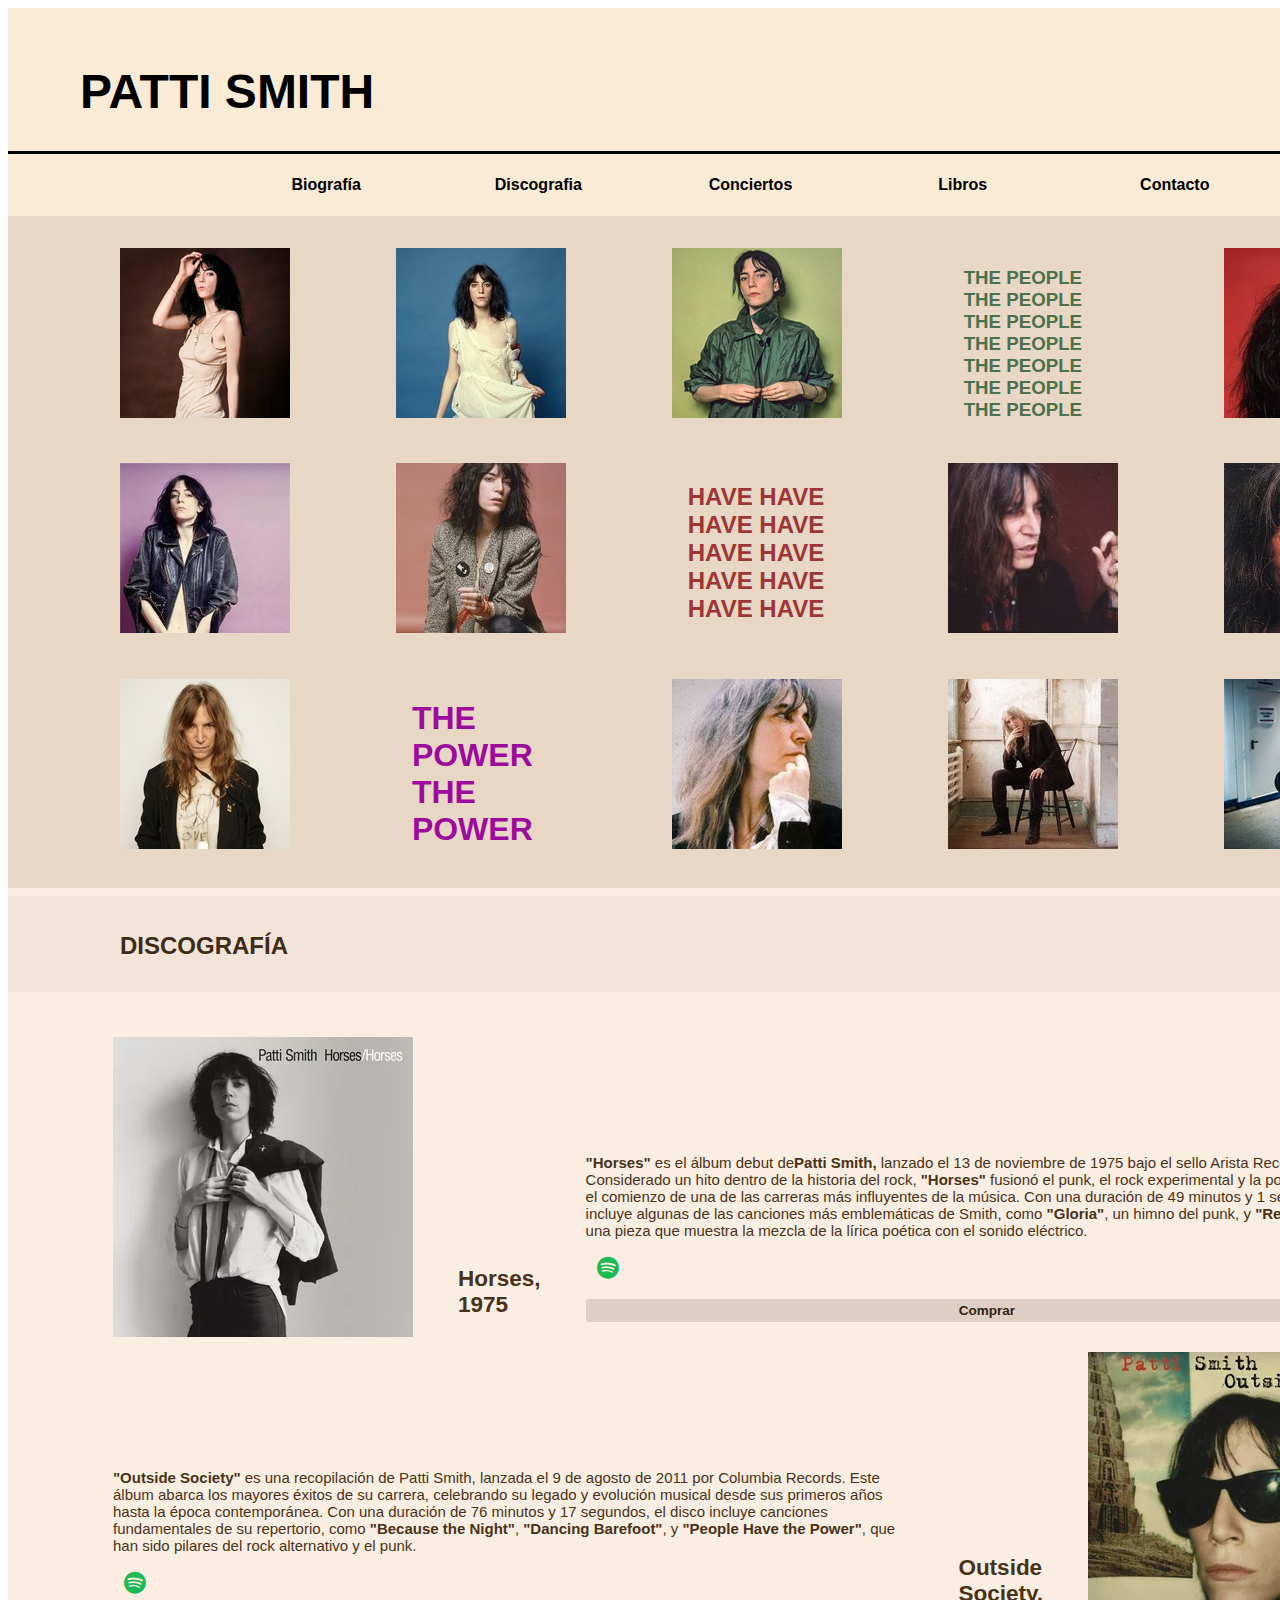
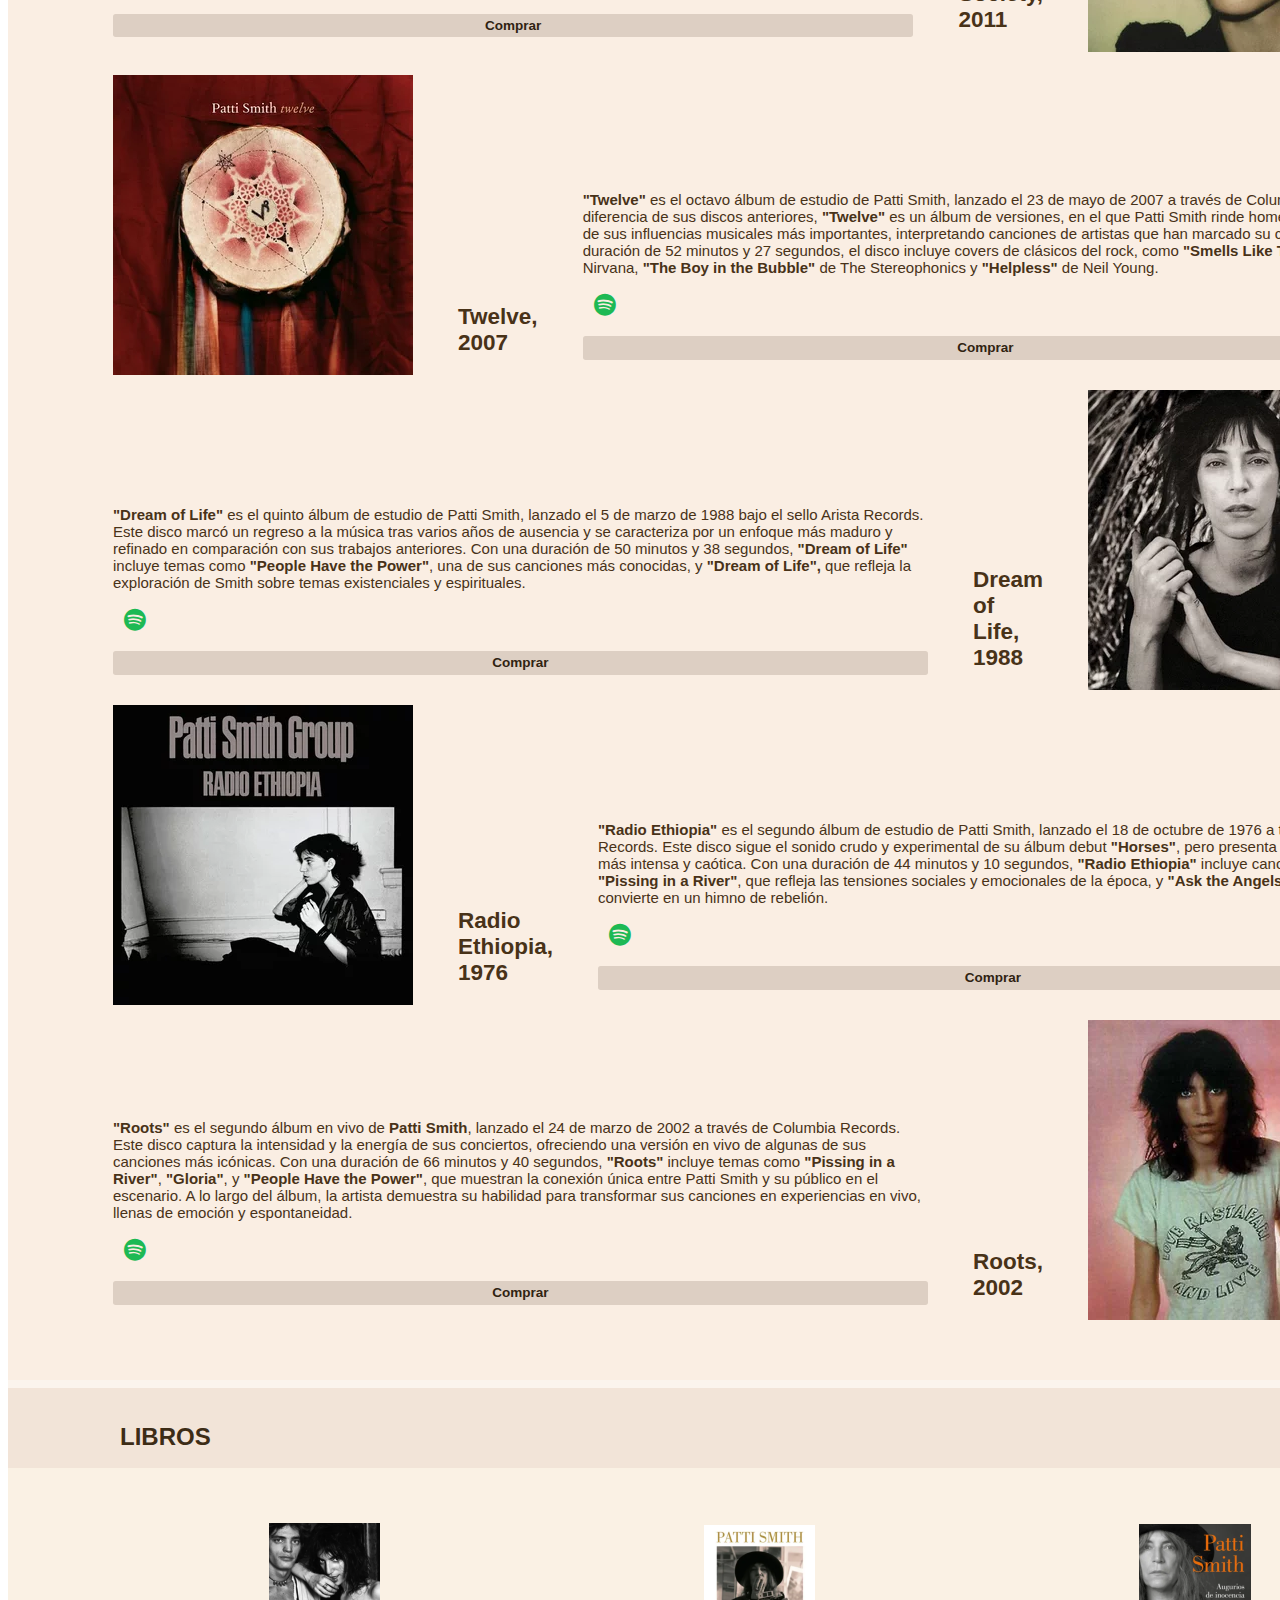
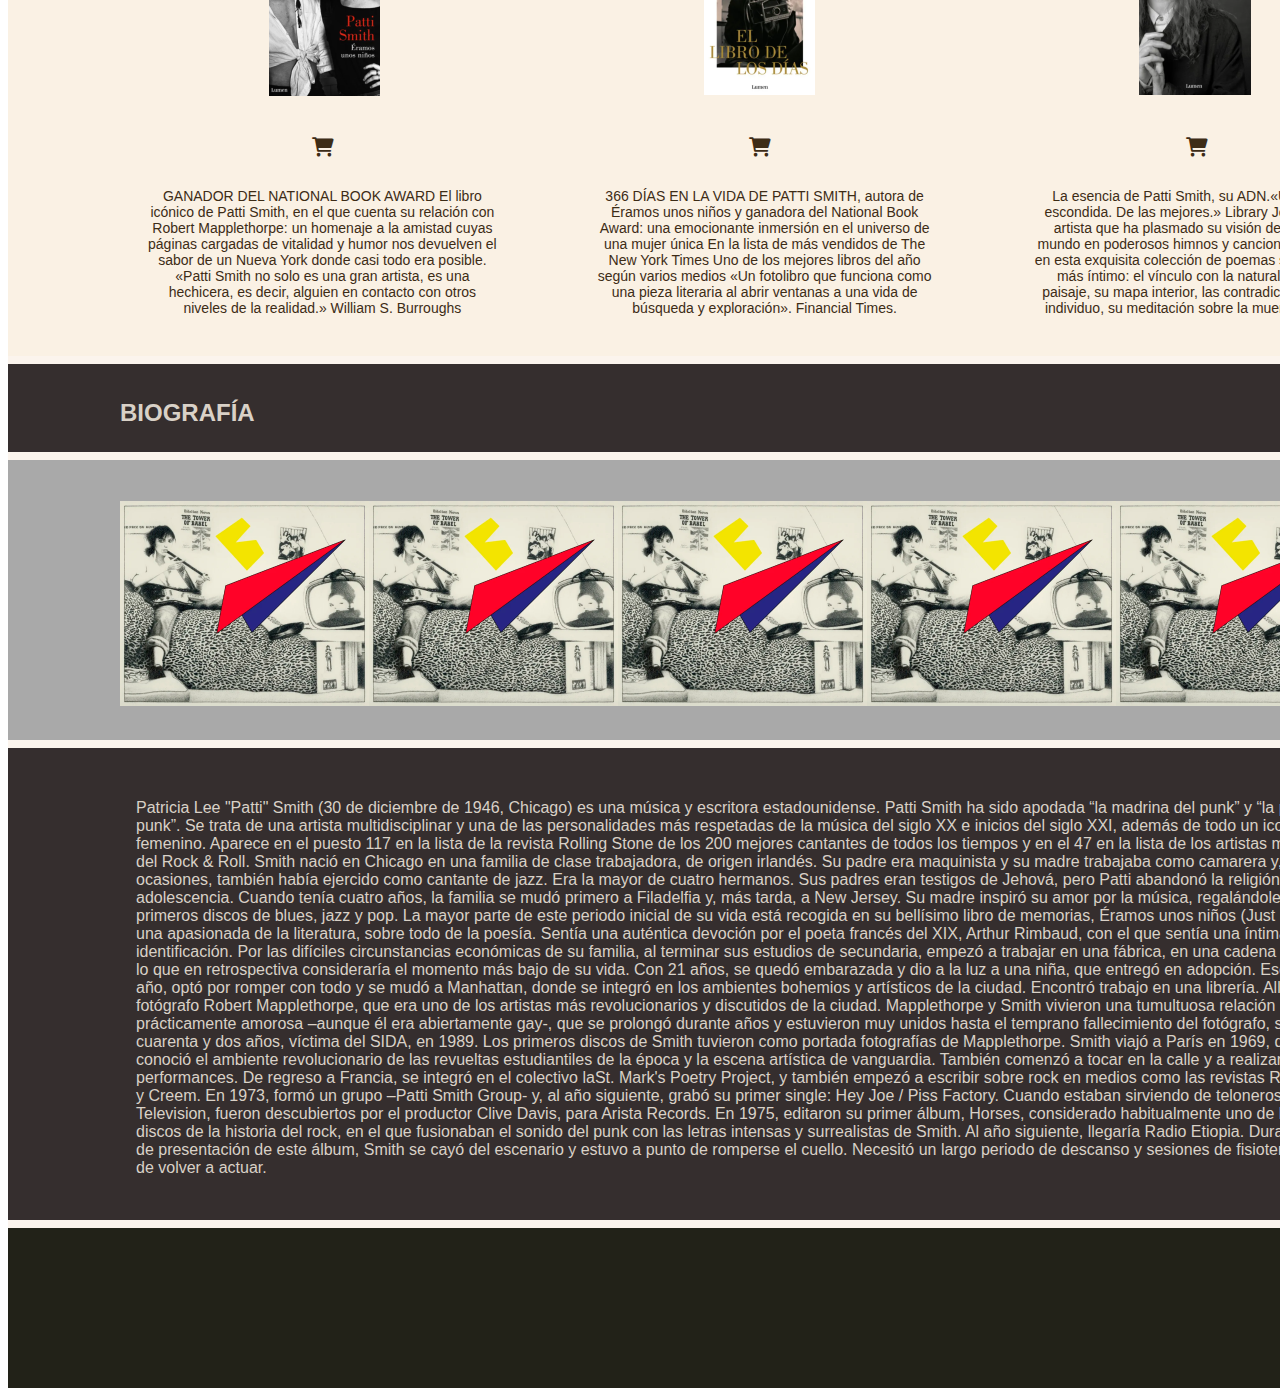
==== index.html @ 3073ed87 "Commit inicial" ====
<!DOCTYPE html>
<html lang="en">
<head>
    <meta charset="UTF-8">
    <meta name="viewport" content="width=device-width, initial-scale=1.0">
    <title>Pagina Patti Smith</title>
<link rel="stylesheet" href="./style.css"/>
<link rel="stylesheet" href="https://cdnjs.cloudflare.com/ajax/libs/font-awesome/6.0.0-beta3/css/all.min.css">

<link href="https://cdnjs.cloudflare.com/ajax/libs/font-awesome/6.0.0-beta3/css/all.min.css" rel="stylesheet">
 
  
<body>
    <div class="contenedor">
        <div class="cabecera0">
            <div class="cabecera cabecera1"><h1><strong>PATTI SMITH</strong></h1></div>
            <div class="cabecera cabecera2"><strong>Biografía</strong></div>
            <div class="cabecera cabecera3"><p><strong>Discografia</strong></p></div>
            <div class="cabecera cabecera4"><strong>Conciertos</strong></div>
            <div class="cabecera cabecera5"><strong>Libros</strong></div>
            <div class="cabecera cabecera6"><strong>Contacto</strong></div>
            <div class="cabecera cabecera7"><i class="fas fa-search"></i></div>
        </div>
        <div class="cuerpo0">
            <div class="cuerpo cuerpo1"><img src="./public/images/foto1.png" alt="Descripción de la imagen"></div>
            <div class="cuerpo cuerpo2"><img src="./public/images/foto2.jpg" alt="Descripción de la imagen"></div>
            <div class="cuerpo cuerpo3"><img src="./public/images/foto3.png" alt="Descripción de la imagen"></div>
            <div class="cuerpo cuerpo13"><h3>THE PEOPLE <BR>THE PEOPLE<BR> THE PEOPLE<BR>THE PEOPLE <BR>THE PEOPLE<BR> THE PEOPLE<BR> THE PEOPLE</h3></div>
            <div class="cuerpo cuerpo4"><img src="./public/images/foto4.jpg" alt="Descripción de la imagen"></div>
            <div class="cuerpo cuerpo5"><img src="./public/images/foto5.jpg" alt="Descripción de la imagen"></div>
            <div class="cuerpo cuerpo6"><img src="./public/images/foto6.jpg" alt="Descripción de la imagen"></div>
            <div class="cuerpo cuerpo14"><h2>HAVE HAVE<br>HAVE HAVE<br> HAVE HAVE<br> HAVE HAVE <br>HAVE HAVE </h2></div>
            <div class="cuerpo cuerpo7"><img src="./public/images/foto7.jpg" alt="Descripción de la imagen"></div>
            <div class="cuerpo cuerpo8"><img src="./public/images/foto8.jpg" alt="Descripción de la imagen"></div>
            <div class="cuerpo cuerpo9"><img src="./public/images/foto9.jpg" alt="Descripción de la imagen"></div>
            <div class="cuerpo cuerpo15"><h1>THE <br>POWER<br>THE <br>POWER</h1></div>
            <div class="cuerpo cuerpo10"><img src="./public/images/foto10B.jpg" alt="Descripción de la imagen"></div>
            <div class="cuerpo cuerpo11"><img src="./public/images/foto11.jpg" alt="Descripción de la imagen"></div>
            <div class="cuerpo cuerpo12"><img src="./public/images/foto12.jpg" alt="Descripción de la imagen"></div>
            
        </div>
       
        <div class="discografia">
            <div class="disco disco0"><h2><strong>DISCOGRAFÍA</strong></h2></div>
            <div class="disco disco1"><img src="./public/images/disco2.jpg" alt="disco 1"><h2><strong>Horses, 1975</strong></h2><p><strong>"Horses"</strong> es el álbum debut de<strong>Patti Smith,</strong> lanzado el 13 de noviembre de 1975 bajo el sello Arista Records. Considerado un hito dentro de la historia del rock, <strong>"Horses"</strong> fusionó el punk, el rock experimental y la poesía, marcando el comienzo de una de las carreras más influyentes de la música. Con una duración de 49 minutos y 1 segundo, el disco incluye algunas de las canciones más emblemáticas de Smith, como <strong>"Gloria"</strong>, un himno del punk, y <strong>"Redondo Beach"</strong>, una pieza que muestra la mezcla de la lírica poética con el sonido eléctrico.<br><br><a href="https://open.spotify.com/album/{album_id}" class="spotify-icon" target="_blank">
                <i class="fab fa-spotify"></i> <!-- Icono de Spotify -->
              </a> <br><br><button class="boton-comprar">Comprar</button></p>
            </div>
            
            <div class="disco disco2"><img src="./public/images/disco4.jpg" alt="disco 2"> <h2><strong>Outside Society, 2011</strong></h2>
            <p><strong>"Outside Society" </strong> es una recopilación de Patti Smith, lanzada el 9 de agosto de 2011 por Columbia Records. Este álbum abarca los mayores éxitos de su carrera, celebrando su legado y evolución musical desde sus primeros años hasta la época contemporánea. Con una duración de 76 minutos y 17 segundos, el disco incluye canciones fundamentales de su repertorio, como <strong>"Because the Night"</strong>, <strong>"Dancing Barefoot"</strong>, y <strong>"People Have the Power"</strong>, que han sido pilares del rock alternativo y el punk.<br><br><a href="https://open.spotify.com/album/{album_id}" class="spotify-icon" target="_blank">
                <i class="fab fa-spotify"></i> <!-- Icono de Spotify -->
              </a> <br><br><button class="boton-comprar">Comprar</button></p></div>
            
            <div class="disco disco3"><img src="./public/images/disco5.jpg" alt="disco 3"><h2><strong>Twelve, 2007</strong></h2>
                <p><strong>"Twelve"</strong> es el octavo álbum de estudio de Patti Smith, lanzado el 23 de mayo de 2007 a través de Columbia Records. A diferencia de sus discos anteriores, <strong>"Twelve"</strong> es un álbum de versiones, en el que Patti Smith rinde homenaje a algunas de sus influencias musicales más importantes, interpretando canciones de artistas que han marcado su carrera. Con una duración de 52 minutos y 27 segundos, el disco incluye covers de clásicos del rock, como <strong>"Smells Like Teen Spirit"</strong> de Nirvana, <strong>"The Boy in the Bubble"</strong> de The Stereophonics y<strong> "Helpless"</strong>  de Neil Young.<br><br><a href="https://open.spotify.com/album/{album_id}" class="spotify-icon" target="_blank">
                    <i class="fab fa-spotify"></i> <!-- Icono de Spotify -->
                  </a> <br><br><button class="boton-comprar">Comprar</button></p>
            </div>
            
            <div class="disco disco4"><img src="./public/images/disco7.jpg" alt="disco 4"><h2><strong>Dream of Life, 1988</strong></h2>
            <p><strong>"Dream of Life"</strong> es el quinto álbum de estudio de Patti Smith, lanzado el 5 de marzo de 1988 bajo el sello Arista Records. Este disco marcó un regreso a la música tras varios años de ausencia y se caracteriza por un enfoque más maduro y refinado en comparación con sus trabajos anteriores. Con una duración de 50 minutos y 38 segundos, <strong>"Dream of Life"</strong> incluye temas como <strong>"People Have the Power"</strong>, una de sus canciones más conocidas, y <strong>"Dream of Life",</strong> que refleja la exploración de Smith sobre temas existenciales y espirituales.<br><br><a href="https://open.spotify.com/album/{album_id}" class="spotify-icon" target="_blank">
                <i class="fab fa-spotify"></i> 
              </a> <br><br><button class="boton-comprar">Comprar</button></p></div>
            
            <div class="disco disco5"><img src="./public/images/disco8.jpg" alt="disco 5"><h2><strong>Radio Ethiopia, 1976</strong></h2>
                <p><strong>"Radio Ethiopia"</strong> es el segundo álbum de estudio de Patti Smith, lanzado el 18 de octubre de 1976 a través de Arista Records. Este disco sigue el sonido crudo y experimental de su álbum debut <strong>"Horses"</strong>, pero presenta una atmósfera más intensa y caótica. Con una duración de 44 minutos y 10 segundos,<strong> "Radio Ethiopia" </strong>incluye canciones como <strong>"Pissing in a River"</strong>, que refleja las tensiones sociales y emocionales de la época, y <strong>"Ask the Angels"</strong>, que se convierte en un himno de rebelión.<br><br><a href="https://open.spotify.com/album/{album_id}" class="spotify-icon" target="_blank">
                    <i class="fab fa-spotify"></i>
                  </a> <br><br><button class="boton-comprar">Comprar</button></p>
            </div>
            
            <div class="disco disco6"><img src="./public/images/disco11.jpg" alt="disco 6"><h2><strong>Roots, 2002</strong></h2>
                <p><strong>"Roots"</strong> es el segundo álbum en vivo de <strong>Patti Smith</strong>, lanzado el 24 de marzo de 2002 a través de Columbia Records. Este disco captura la intensidad y la energía de sus conciertos, ofreciendo una versión en vivo de algunas de sus canciones más icónicas. Con una duración de 66 minutos y 40 segundos, <strong>"Roots" </strong>incluye temas como <strong>"Pissing in a River"</strong>, <strong>"Gloria"</strong>, y <strong>"People Have the Power"</strong>, que muestran la conexión única entre Patti Smith y su público en el escenario. A lo largo del álbum, la artista demuestra su habilidad para transformar sus canciones en experiencias en vivo, llenas de emoción y espontaneidad.<br><br><a href="https://open.spotify.com/album/{album_id}" class="spotify-icon" target="_blank">
                    <i class="fab fa-spotify"></i> 
                  </a> <br><br><button class="boton-comprar">Comprar</button> </p> 
                
            </div>
        </div>
        
       <div class="libros">
        
            <div class="libro libro0"><h2><strong>LIBROS</strong></h2</div>
            <div class="libro libro1"><img src="./public/images/eramosPEQ.png" alt="libro 1"><img src="./public/images/fotolibroPEQ.png" alt="libro 2"><img src="./public/images/augurios-de-inocenciaPEQ.jpg.png" alt="libro 3">
            </div>
            <div class="libro libro2">
               <!--<button class="boton-comprar2">Comprar</button>-->
                <a href="https://www.tupagina.com/comprar">
                    <i class="fas fa-shopping-cart comprar-icono"></i> <!-- Icono de carrito de compras -->
                  </a>
                  <a href="https://www.tupagina.com/comprar">
                    <i class="fas fa-shopping-cart comprar-icono"></i> <!-- Icono de carrito de compras -->
                  </a>
                  <a href="https://www.tupagina.com/comprar">
                    <i class="fas fa-shopping-cart comprar-icono"></i> <!-- Icono de carrito de compras -->
                  </a>
                
            </div>
            <div class="libro libro3">
                <p>GANADOR DEL NATIONAL BOOK AWARD
                El libro icónico de Patti Smith, en el que cuenta su relación con Robert Mapplethorpe: un homenaje a la amistad cuyas páginas cargadas de vitalidad y humor nos devuelven el sabor de un Nueva York donde casi todo era posible.
                «Patti Smith no solo es una gran artista, es una hechicera, es decir, alguien en contacto con otros niveles de la realidad.»
                William S. Burroughs
                 </p>
                <p>366 DÍAS EN LA VIDA DE PATTI SMITH, autora de Éramos unos niños y ganadora del National Book Award: una emocionante inmersión en el universo de una mujer única
                    En la lista de más vendidos de The New York Times
                    Uno de los mejores libros del año según varios medios
                    «Un fotolibro que funciona como una pieza literaria al abrir ventanas a una vida de búsqueda y exploración».
                    Financial Times.
                </p>
                <p>La esencia de Patti Smith, su ADN.«Una joya escondida. De las mejores.»
                    Library Journal. La artista que ha plasmado su visión de nuestro mundo en poderosos himnos y canciones desvela en esta exquisita colección de poemas su universo más íntimo: el vínculo con la naturaleza y el paisaje, su mapa interior, las contradicciones del individuo, su meditación sobre la muerte y la fe. </p>
            </div>
        </div>
        </div class="biografia">
              <div class="bio bio1"><h2><strong>BIOGRAFÍA</strong></h2></div>
              <div class="bio fotobio"><img src="./public/images/fotopeqbio.png" alt="">
                 <img src="./public/images/fotopeqbio.png" alt="">
                 <img src="./public/images/fotopeqbio.png" alt="">
                 <img src="./public/images/fotopeqbio.png" alt="">
                 <img src="./public/images/fotopeqbio.png" alt="">
            </div>
              <div class="bio textobio">
                Patricia Lee "Patti" Smith (30 de diciembre de 1946, Chicago) es una música y escritora estadounidense.
Patti Smith ha sido apodada “la madrina del punk” y “la poeta del punk”. Se trata de una artista multidisciplinar y una de las personalidades más respetadas de la música del siglo XX e inicios del siglo XXI, además de todo un icono femenino.
Aparece en el puesto 117 en la lista de la revista Rolling Stone de los 200 mejores cantantes de todos los tiempos y en el 47 en la lista de los artistas más grandes del Rock & Roll.
Smith nació en Chicago en una familia de clase trabajadora, de origen irlandés. Su padre era maquinista y su madre trabajaba como camarera y, en ocasiones, también había ejercido como cantante de jazz.  Era la mayor de cuatro hermanos. Sus padres eran testigos de Jehová, pero Patti abandonó la religión en su adolescencia.
Cuando tenía cuatro años, la familia se mudó primero a Filadelfia y, más tarda, a New Jersey. Su madre inspiró su amor por la música, regalándole sus primeros discos de blues, jazz y pop. La mayor parte de este periodo inicial de su vida está recogida en su bellísimo libro de memorias, Éramos unos niños (Just Kids). Era una apasionada de la literatura, sobre todo de la poesía. Sentía una auténtica devoción por el poeta francés del XIX, Arthur Rimbaud, con el que sentía una íntima identificación.
Por las difíciles circunstancias económicas de su familia, al terminar sus estudios de secundaria, empezó a trabajar en una fábrica, en una cadena de montaje, lo que en retrospectiva consideraría el momento más bajo de su vida. Con 21 años, se quedó embarazada y dio a la luz a una niña, que entregó en adopción. Ese mismo año, optó por romper con todo y se mudó a Manhattan, donde se integró en los ambientes bohemios y artísticos de la ciudad.
Encontró trabajo en una librería. Allí conoció al fotógrafo Robert Mapplethorpe, que era uno de los artistas más revolucionarios y discutidos de la ciudad. Mapplethorpe y Smith vivieron una tumultuosa relación prácticamente amorosa –aunque él era abiertamente gay-, que se prolongó durante años y estuvieron muy unidos hasta el temprano fallecimiento del fotógrafo, sólo con cuarenta y dos años, víctima del SIDA, en 1989. Los primeros discos de Smith tuvieron como portada fotografías de Mapplethorpe.
 Smith viajó a París en 1969, donde conoció el ambiente revolucionario de las revueltas estudiantiles de la época y la escena artística de vanguardia. También comenzó a tocar en la calle y a realizar performances. De regreso a Francia, se integró en el colectivo laSt. Mark's Poetry Project, y también empezó a escribir sobre rock en medios como las revistas Rolling Stone y Creem.
En 1973, formó un grupo –Patti Smith Group- y, al año siguiente, grabó su primer single: Hey Joe / Piss Factory. Cuando estaban sirviendo de teloneros a la banda Television, fueron descubiertos por el productor Clive Davis, para Arista Records. En 1975, editaron su primer álbum, Horses, considerado habitualmente uno de los mejores discos de la historia del rock, en el que fusionaban el sonido del punk con las letras intensas y surrealistas de Smith. Al año siguiente, llegaría Radio Etiopia.
 Durante la gira de presentación de este álbum, Smith se cayó del escenario y estuvo a punto de romperse el cuello. Necesitó un largo periodo de descanso y sesiones de fisioterapia antes de volver a actuar.
<!--Más tarde llegaron Easter (1978), que incluía su canción más famosa, Because the Night, coescrita con su amigo Bruce Springteen, y Wave (1979). En esa época Patti se casó con el músico Fred "Sonic" Smith. Tuvieron dos hijos: Jackson y Jesse Paris. Ambos seguirían los pasos de sus progenitores, y se dedicarían a la música, él como batería, y ella como compositora.
Patti estuvo varios años alejada de los escenarios, dedicada a la crianza de sus hijos. Regresó en 1988 con Dream of Life. Salió varias veces de gira con Bob Dylan y con REM (Michael Stipe, el líder de la banda, era un gran admirador de Smith y afirmó que quiso ser músico tras oír por primera vez Horses). Sin embargo, recibió un duro golpe cuando en 1994, fallecieron consecutivamente su hermano Todd y su esposo Fred, en este último caso de un repentino ataque cardiaco.
Esto se reflejó en su álbum de 1996, Gone Again. A este le siguió Peace and Noise (1997), Gung Ho (2000), Trampin`(2004), Twuelve (2007) y Baga (2012). También ha realizado varias exposiciones de sus fotografías y sus creaciones de arte visual.
Sus libro de memorias Éramos unos niños (2010), centrado en su juventud y su relación con Robert Mapplethorpe, ganó el National Book Award de no ficción y se convirtió en un bestseller internacional. Ha publicado otros libros de índole autobiográfica como Augurios de inocencia o El año del mono.
En 2016, acudió a Estocolmo para recibir el Premio Nobel de Literatura, en representación de Bob Dylan.-->
 
</div>
<div class="footer">
  <div class="foot footer1"></div>
  <div class="foot footer2"></div>
</div>
</div>
      </div>
 
 
    
</body>
</html>
---- style.css ----
.contenedor{
    display: grid;
    width: 100vw;
    height: 100vh;
    background-color: rgb(244, 238, 231);
    
}

.cabecera0{
    display: grid;
    width: 100%;
    height: 13em;
    grid-template-columns: 1fr 1fr 1fr 1fr 1fr 1fr 1fr;
    grid-template-rows: 2fr 1fr ;
    background-color: antiquewhite;
    
}

.cabecera1{
    display: grid;
    grid-column-start: 1;
    grid-column-end: 7;
    grid-row-start: 1;
    grid-row-end: 2;
    align-items: center;
    padding-top: 1em;
    padding-left: 3em;  
    font-size: x-large;
    border-bottom: solid;   
    font-family:"poppins",sans-serif;
  
}
.cabecera2{
display: grid;
grid-column-start: 2;
grid-column-end: 3;
grid-row-start: 2;
grid-column-end: 3;
align-items: center;
justify-content: center;
font-family:"poppins",sans-serif;

}

  
.cabecera3{
    display: grid;
    grid-row-start: 2;
    grid-column-end: 3;
    grid-column-start: 3;
    grid-column-end: 4;
    align-items: center;
    justify-content: center;
    font-family:"poppins",sans-serif;
    
}
.cabecera4{
    display: grid;
    grid-row-start: 2;
    grid-column-end: 3;
    grid-column-start: 4;
    grid-column-end: 5;
    align-items: center;
    justify-content: center;
    font-family:"poppins",sans-serif;
    
}
.cabecera5{
    display: grid;
    grid-row-start: 2;
    grid-column-end: 3;
    grid-column-start: 5;
    grid-column-end: 6;
    align-items: center;
    justify-content: center;
    font-family:"poppins",sans-serif;  
}
.cabecera6{
    display: grid;
    grid-row-start: 2;
    grid-column-end: 3;
    grid-column-start: 6;
    grid-column-end: 7;
    align-items: center;
    justify-content: center;
    font-family:"poppins",sans-serif;
    
}
.cabecera7{
    display: grid;
    grid-row-start: 2;
    grid-column-end: 3;
    grid-column-start: 7;
    grid-column-end: 8;
    align-items: center;
    justify-content: end;
    padding-right: 4em;
    font-family:"poppins",sans-serif;
}
.cuerpo0{
    display: grid;
    background-color: rgb(232, 215, 196);
    height: 40em;
    grid-template-columns: 1fr 1fr 1fr 1fr 1fr;
    grid-template-rows: 1fr 1fr 1fr;
    padding-left: 7em;;
    padding-top: 2em;
    gap: 0.4em;  
    font-family:"poppins",sans-serif;
    font-weight: bold;

    
}
.cuerpo13{
    display: grid;
    padding-left: 1em;   
    color:rgb(76, 113, 76); 
 
}
.cuerpo14{
    display: grid;
    padding-left: 1em;   
     color: rgb(157, 55, 55)
    
}
.cuerpo15{
    display: grid;
    padding-left: 1em;  
    color: rgb(156, 11, 156);
   
}
.disco{
    display: flex;
    flex-direction: row;
    height: 80em;
    background-color:  rgb(250, 238, 227);
    font-family:"poppins",sans-serif;
    color:  rgb(72, 50, 24);;
    
}

.disco0{
    display: flex;
    flex-direction: row;
    background-color:  rgb(242, 228, 216);
    height: 4em;
    padding-top: 1em;
    padding-bottom: 1em;
    padding-left: 7em;
    color:  rgb(61, 44, 22);
    border-top: 0.5em solid ;
    border-color:   rgb(250, 238, 227);
    font-family: "poppins",sans-serif;
   
}
.disco1{
    display: flex;
    flex-direction: row;
    height: 19em;
    gap:3em;
    padding-top: 4em;
    padding-right: 7em;
    padding-left: 7em;
    padding-bottom: 2em;
    justify-content: center;
    align-items: end;
    font-size:15px;
        
}

.disco2{
    display: flex;
    flex-direction: row-reverse;
    height: 18em;
    gap:3em;
    padding-right: 7em;
    padding-left: 7em;
    padding-top: 1em;
    justify-content: center;
    align-items: end;
    font-size:15px;
   
     
}
.disco3{
    display: flex;
    flex-direction: row;
    height: 21em;
    gap:3em;
    padding-right: 7em;
    padding-left: 7em;
    padding-top: 2em;
    padding-bottom: 2em;
     padding-top: 0.5em;
    justify-content: center;
    align-items: end;
    font-size:15px;
}
.disco4{
    display: flex;
    flex-direction: row-reverse;
    height: 18em;
    gap:3em;
    padding-right: 7em;
    padding-left: 7em;
    padding-top: 1em;
    justify-content: center;
    align-items: end;
    font-size:15px;
}
  

.disco5{
    display: flex;
    flex-direction: row;
    height: 19em;
    gap:3em;
    padding-right: 7em;
    padding-left: 7em;
    padding-top: 2em;
    justify-content: center;
    align-items: end;
    font-size:15px;
}

.disco6{
    display: flex;
    flex-direction: row-reverse;
    height: 19em;
    gap:3em;
    padding-right: 7em;
    padding-left: 7em;
    padding-top: 2em;
    padding-bottom: 4em;
    justify-content: center;
    align-items: end;
    font-size:15px;
    
}

.boton-comprar {
    width: 100%;
    background-color:  rgb(221, 207, 195);
    color:  rgb(48, 35, 18);
    font-size: 0.9em;
    font-weight: bolder;          
    padding: 0.3em 0.7em;       
    border:none;           
    border-radius: 0.2em;        
    cursor: pointer;         
    transition: background-color 0.3s ease, transform 0.2s ease; 
  }

  
  
  .boton-comprar:hover {
    background-color: rgb(170, 154, 140);
    transform: scale(1.05);  
  }
  
  /* Efecto al presionar el botón (active) */
  .boton-comprar:active {
    background-color: rgb(153, 139, 126);
    transform: scale(0.98);     /* Reduce ligeramente el tamaño del botón */
  }
  .spotify-icon {
    font-size: 1.5em; /* Tamaño del icono */
    color: #1DB954; /* Color verde de Spotify */
    text-decoration: none; /* Elimina el subrayado */
    transition: color 0.3s ease; /* Transición para el color */
    padding-left: 0.5em;
  }

  .spotify-icon:hover {
    color: #1bad4e; /* Color más oscuro al pasar el ratón */
  }
  
  
.libros{
    display: flex;
    flex-direction: column;
    height:36em;
    gap: 5em;
    background-color:   rgb(250, 241, 228);
   
    
   
}
.libro0{
    display: flex;
    flex-direction: row;
    height: 4em;
    background-color:  rgb(242, 228, 216);
    padding-left: 7em;
    color:  rgb(61, 44, 22);
    border-top: 0.5em solid ;
    border-color:   rgb(251, 244, 237);
    font-family: "poppins",sans-serif;
    padding-top: 1em;
    
   
}
.libro1{
    display: flex;
   flex-direction: row;
    width: 80rem;
    padding-top: 3em;
    gap: 13.5em;
    justify-content: center;
    align-items: center;
    
}

  
.libro2{
    display: flex;
    flex-direction: row;
    gap:17.3em;
   padding-left: 8em;
   padding-top: 1.5em;
}

/*.boton-comprar2 {
    width: 50%;
    background-color:  rgb(221, 207, 195);
    color:  rgb(48, 35, 18);
    font-size: 0.6em;          
    padding: 0.3em 0.7em;       
    border:none;           
    border-radius: 0.2em;        
    cursor: pointer;         
    transition: background-color 0.3s ease, transform 0.2s ease; 
  }

  
  
  .boton-comprar2:hover {
    background-color: rgb(170, 154, 140);
    transform: scale(1.05);  
  }
  
   Efecto al presionar el botón (active) 

  .boton-comprar2:active {
    background-color: rgb(153, 139, 126);
    transform: scale(0.98);     Reduce ligeramente el tamaño del botón 
}
*/

  .comprar-icono {
    font-size: 0.8em; 
    color:  rgb(61, 44, 22);
    cursor: pointer;
    transition: transform 0.3s ease;
   
  }

  .comprar-icono:hover {
    transform: scale(1.2); /* Agranda el icono al pasar el ratón */
  }
  .libro3{
    display: flex;
    flex-wrap: nowrap;
    flex-direction: row;
    font-family:"poppins",sans-serif;
    font-weight: normal;
    font-size:14px;
   gap:7em;
  margin-right: 10em;
  margin-left: 2em;
  padding-top: 1em;
  text-align: center;
  }

  .biografia{
    display: flex;
    flex-direction: column;
    height: 40em;
    background-color: rgb(66, 66, 57);
    
   
  
  }
  .bio{
    display: flex;
    flex-direction: row;
    height: 4em;
    background-color:  rgb(242, 228, 216);
    padding-bottom: 0.5em;
    padding-left: 7em;
    color:  rgb(217, 209, 199);
    border-top: 0.5em solid ;
    border-color:   rgb(251, 244, 237);
    font-family: "poppins",sans-serif;
    padding-top: 1em;
    background-color: rgb(53, 46, 46);
    

  }
 
  .fotobio{
    display: flex;
    flex-direction: row;
    height: 16em;
    background-color: darkgray;
    justify-content: center;
    align-items: center;
    padding-right: 8em;
    

  }
  .textobio{
    display: flex;
    flex-direction: row;
    height: 28em;
    font-family: "poppins",sans-serif;
    justify-content: center;
    align-items: center;
    padding-left: 8em;
    padding-right: 8em;

  }

.footer{
 
    display: flex;
    flex-direction:column;
    height: 10em;
    background-color: rgb(34, 34, 24);
    border-top: 0.5em solid ;
    border-color:   rgb(251, 244, 237);
    font-family: "poppins",sans-serif;
    
}
.foot{
    display: flex;
    flex-direction: row;
    height: 1em;
    background-color: rgb(34, 34, 24);
}
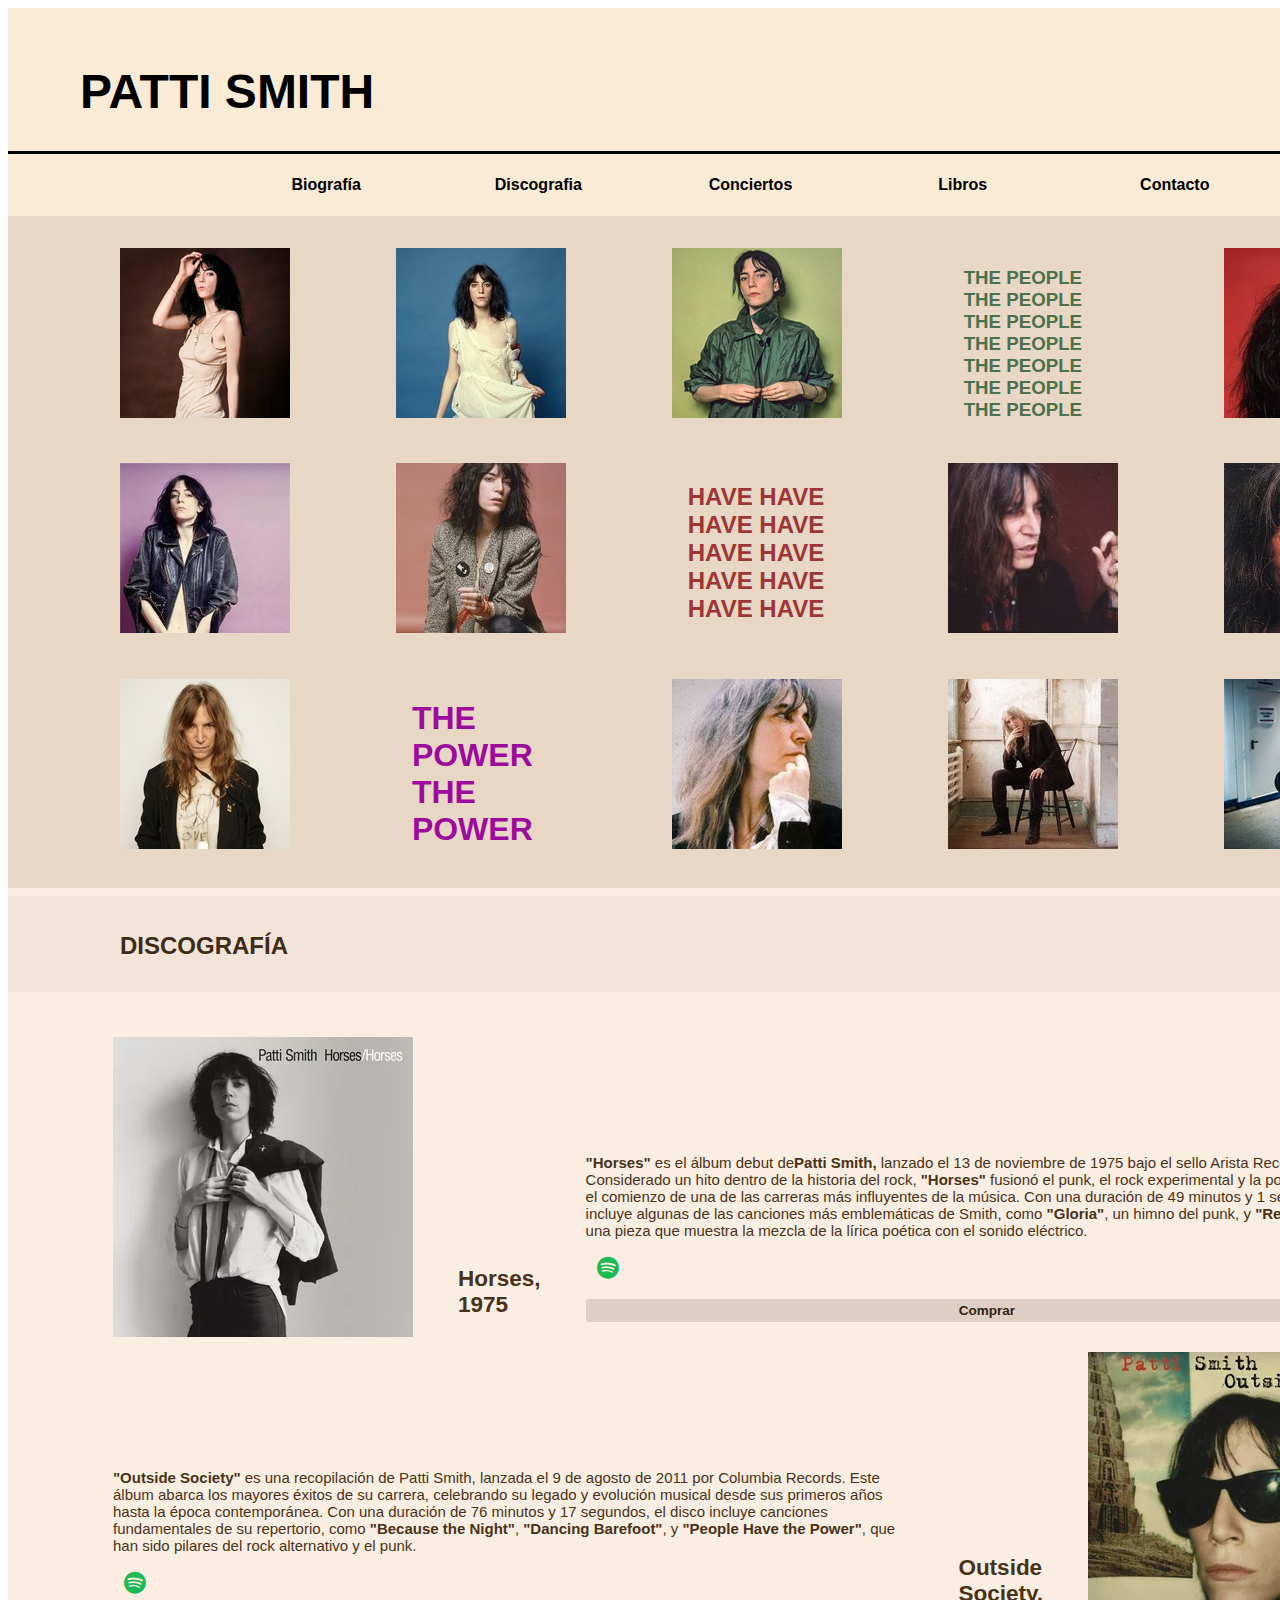
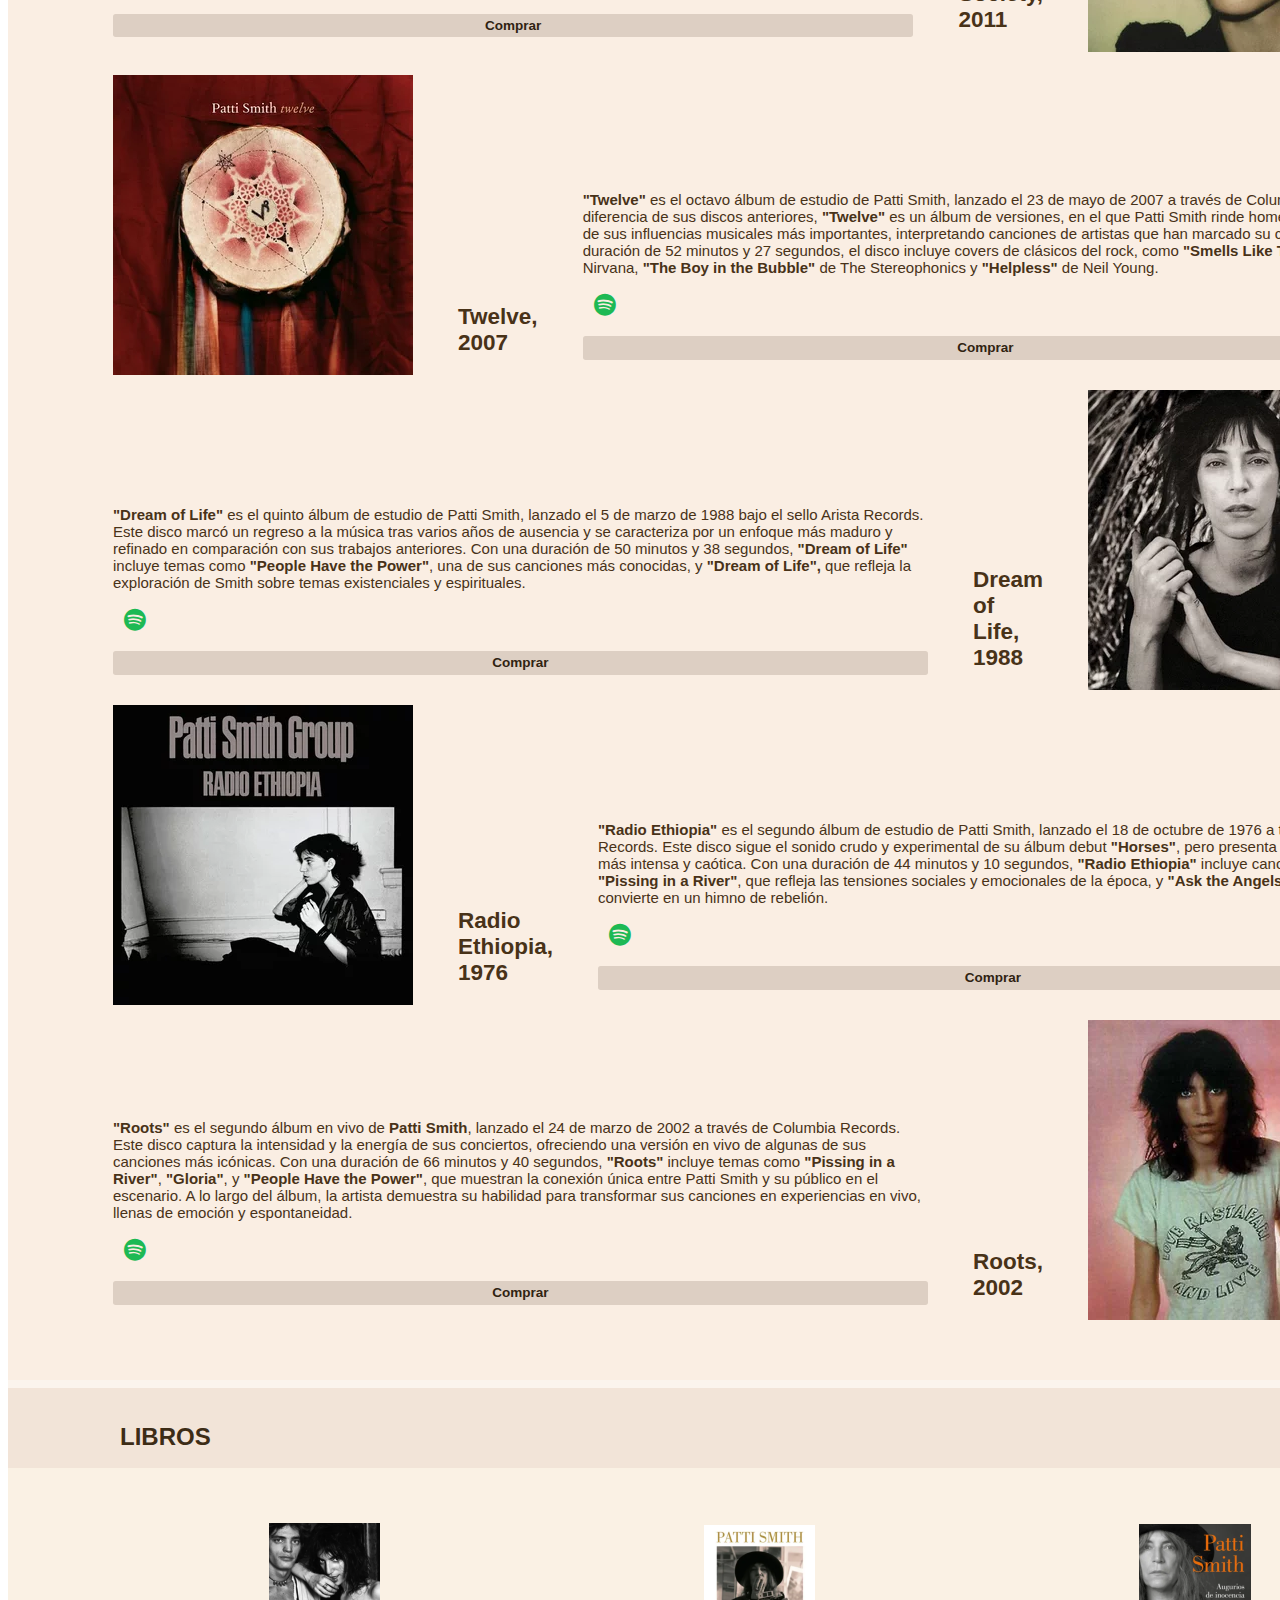
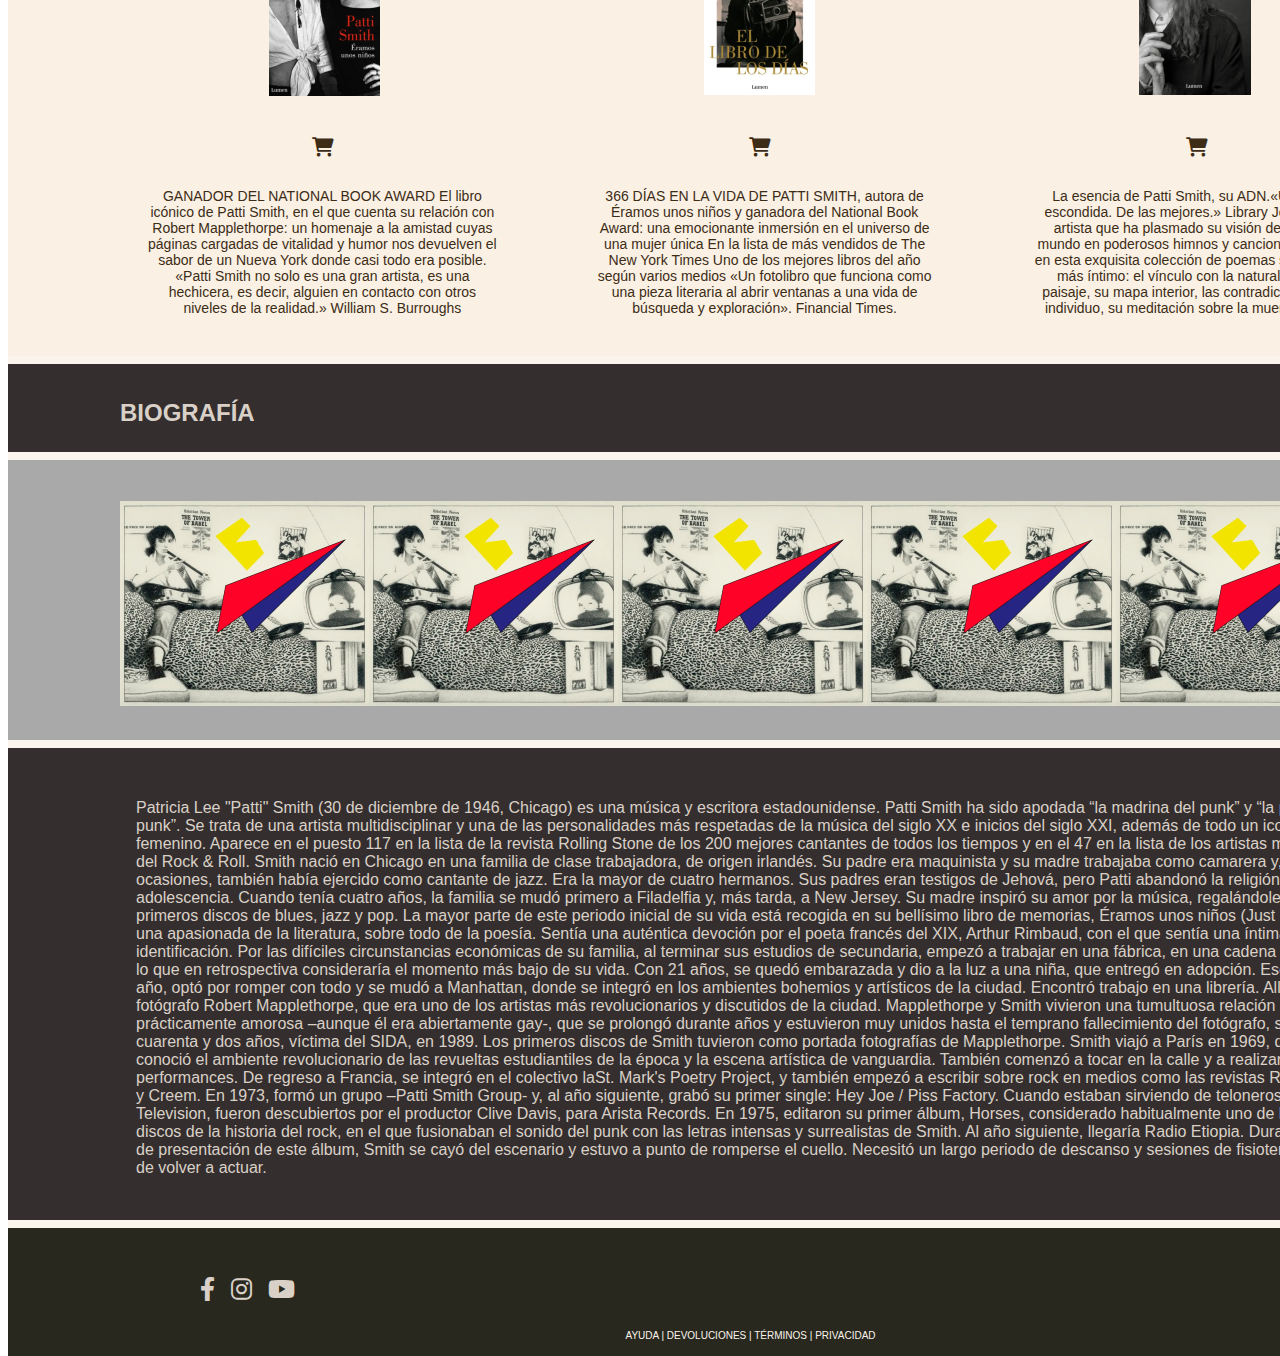
==== commit e0df2887: "footer" ====
--- a/index.html
+++ b/index.html
@@ -135,15 +135,31 @@
 Esto se reflejó en su álbum de 1996, Gone Again. A este le siguió Peace and Noise (1997), Gung Ho (2000), Trampin`(2004), Twuelve (2007) y Baga (2012). También ha realizado varias exposiciones de sus fotografías y sus creaciones de arte visual.
 Sus libro de memorias Éramos unos niños (2010), centrado en su juventud y su relación con Robert Mapplethorpe, ganó el National Book Award de no ficción y se convirtió en un bestseller internacional. Ha publicado otros libros de índole autobiográfica como Augurios de inocencia o El año del mono.
 En 2016, acudió a Estocolmo para recibir el Premio Nobel de Literatura, en representación de Bob Dylan.-->
- 
-</div>
+              </div>
 <div class="footer">
-  <div class="foot footer1"></div>
-  <div class="foot footer2"></div>
-</div>
-</div>
+
+  <div class="foot1">
+    <div class="social-icons">
+      <!-- Facebook -->
+      <div class= icon1><a href="https://www.facebook.com" target="_blank">
+          <i class="fab fa-facebook-f"></i>
+      </a></div>
+      <!-- Instagram -->
+      <div class= icon2> <a href="https://www.instagram.com" target="_blank">
+          <i class="fab fa-instagram"></i>
+      </a></div>
+      <!-- YouTube -->
+      <div class= icon3><a href="https://www.youtube.com" target="_blank">
+          <i class="fab fa-youtube"></i>
+      </a></div>
+  </div>
+  </div>
+  <div class="foot2"><p>AYUDA   |   DEVOLUCIONES   |   TÉRMINOS   |   PRIVACIDAD  </p>  </div>
+  
+  </div>
+
       </div>
- 
+    </div>
  
     
 </body>
--- a/style.css
+++ b/style.css
@@ -421,20 +421,65 @@
 
   }
 
-.footer{
+
+  .footer{
  
     display: flex;
-    flex-direction:column;
-    height: 10em;
-    background-color: rgb(34, 34, 24);
+    flex-direction: column;
+    background-color:  rgb(40, 40, 30);
     border-top: 0.5em solid ;
     border-color:   rgb(251, 244, 237);
     font-family: "poppins",sans-serif;
-    
-}
-.foot{
-    display: flex;
-    flex-direction: row;
-    height: 1em;
-    background-color: rgb(34, 34, 24);
-}+    height: 8em;
+    
+    
+}
+
+
+.foot1{
+  display: flex;
+  flex-direction: row;
+  justify-content: start;
+  align-items: start;
+  padding-left: 4em;
+  padding-top: 3em;;
+  padding-bottom: 1em;
+}
+.foot2{
+
+  display: flex;
+  flex-direction: row;
+  color:  rgb(251, 244, 237);
+  font-family: "poppins",sans-serif;
+  font-size: x-small;
+  justify-content: center;
+  align-items: center;
+
+
+ 
+}
+.social-icons {
+  display: flex;
+  flex-direction: row;
+  gap: 1em;
+  padding-left: 8em;
+  
+}
+
+.social-icons a {
+  font-size: 1.5em;  
+  color:  rgb(217, 209, 199);
+  text-decoration: none;  
+  transition: color 0.3s ease;  
+}
+
+ .social-icons .icon1 a:hover {
+  color: #0073e6;  
+}
+.social-icons .icon2 a:hover {
+  color: #ba448f;  
+}
+
+.social-icons .icon3 a:hover {
+  color: #aa0e19;  
+}
